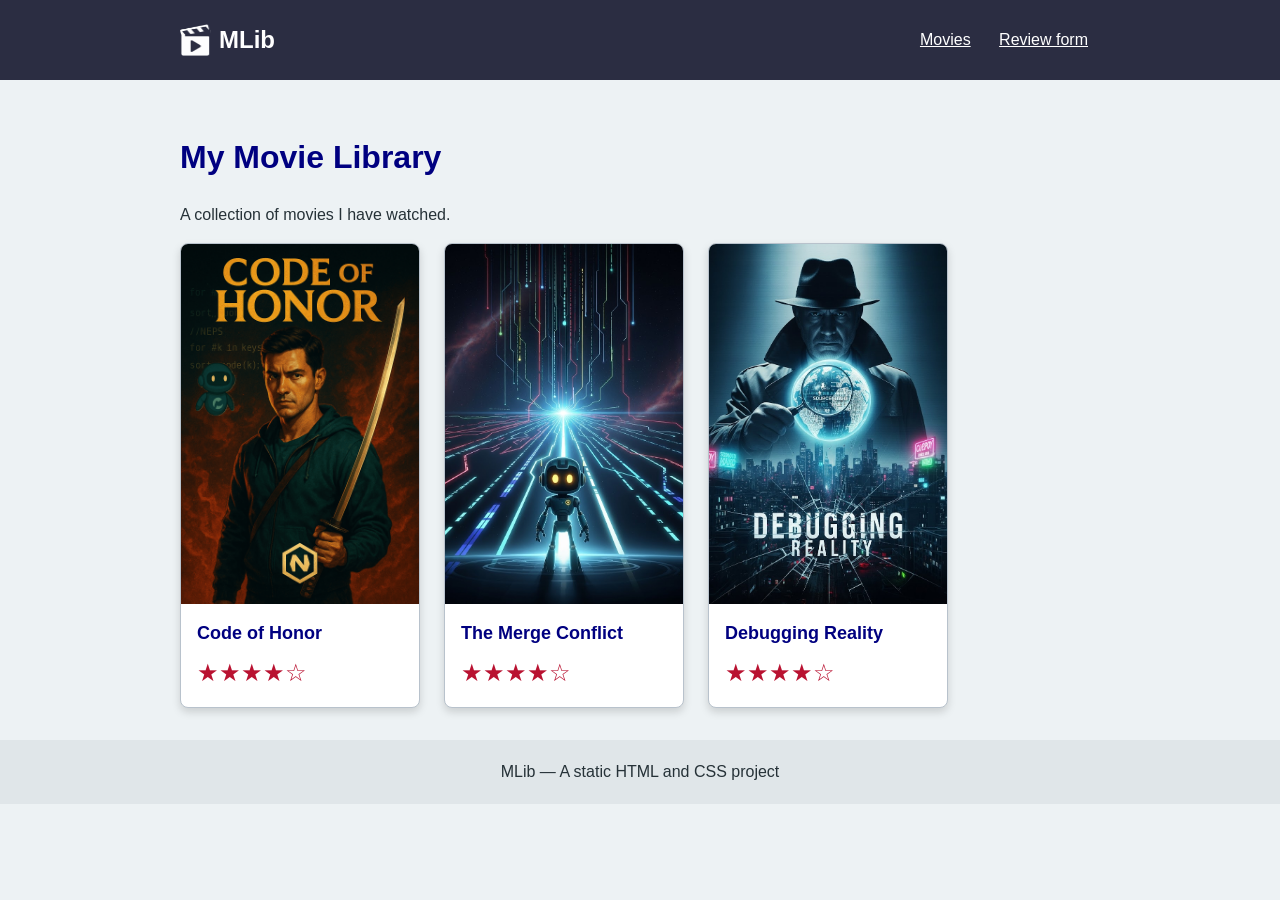
==== index.html @ c6ffb752 "Publish responsive movie library" ====
<!DOCTYPE html>
<html lang="en">
<head>
    <meta charset="UTF-8">
    <meta name="viewport" content="width=device-width, initial-scale=1">
    <title>My Movie Library</title>
    <link rel="stylesheet" href="css/style.css">
</head>
<body>
    <header>
        <div class="header-content">
            <a class="site-name" href="index.html"><img src="assets/images/mlib-icon.svg" alt="" width="31" height="32"> <span>MLib</span></a>
            <nav>
                <a href="index.html" aria-current="page">Movies</a>
                <a href="pages/add-review.html">Review form</a>
            </nav>
        </div>
    </header>
    <main>
        <h1>My Movie Library</h1>
        <p>A collection of movies I have watched.</p>

        <!-- Each poster and title share one existing destination. -->
        <div class="movie-list" id="movies">
            <article class="movie-card">
                <a class="movie-card-link" href="pages/details-code-of-honor.html">
                    <img src="assets/images/code-of-honor-poster.png" alt="" width="240" height="360">
                    <h2>Code of Honor</h2>
                </a>
                <p class="rating">
                    <span class="rating-stars" role="img" aria-label="Rating: 4 out of 5">★★★★☆</span>
                </p>
            </article>

            <article class="movie-card">
                <a class="movie-card-link" href="pages/details-the-merge-conflict.html">
                    <img src="assets/images/the-merge-conflict-poster.jpg" alt="" width="717" height="1024">
                    <h2>The Merge Conflict</h2>
                </a>
                <p class="rating">
                    <span class="rating-stars" role="img" aria-label="Rating: 4 out of 5">★★★★☆</span>
                </p>
            </article>

            <article class="movie-card">
                <a class="movie-card-link" href="pages/details-debugging-reality.html">
                    <img src="assets/images/debugging-reality-poster.jpg" alt="" width="717" height="1024">
                    <h2>Debugging Reality</h2>
                </a>
                <p class="rating">
                    <span class="rating-stars" role="img" aria-label="Rating: 4 out of 5">★★★★☆</span>
                </p>
            </article>
        </div>
    </main>
    <footer>
        <p>MLib &mdash; A static HTML and CSS project</p>
    </footer>
</body>
</html>
---- css/style.css ----
/* Declared dimensions include padding and borders. */
* {
    box-sizing: border-box;
}

/* Base text and page colors. */
body {
    margin: 0;
    font-family: Arial, sans-serif;
    font-size: 16px;
    line-height: 1.5;
    color: #263238;
    background-color: #edf2f4;
}

h1 {
    color: navy;
    font-size: 32px;
}

h2 {
    color: #263238;
    font-size: 24px;
}

h1, h2, .site-name, .rating {
    font-weight: bold;
}

.movie-card h2 {
    color: navy;
    font-size: 18px;
    margin: 16px 16px 8px;
}

/* The logo and its text form one item in the header. */
.site-name {
    font-size: 24px;
    display: flex;
    align-items: center;
    gap: 8px;
    text-decoration: none;
}

/* Keep the outer background as wide as the page. */
header {
    padding: 20px 0;
    color: white;
    background-color: #2b2d42;
}

/* The inner header and main share a width limit and side padding. */
.header-content {
    max-width: 960px;
    margin: 0 auto;
    padding: 0 20px;
    display: flex;
    align-items: center;
    justify-content: space-between;
    flex-wrap: wrap;
    gap: 12px;
}

header a {
    color: white;
}

nav a {
    display: inline-block;
    padding: 8px 12px;
    border-radius: 4px;
}

nav a:hover {
    background-color: #414563;
}

main {
    max-width: 960px;
    margin: 0 auto;
    padding: 32px 20px;
}

footer {
    padding: 20px;
    text-align: center;
    background-color: #e0e6e9;
}

footer p {
    margin: 0;
}

.movie-card {
    transition: box-shadow 0.2s;
    width: 240px;
    max-width: 100%;
    height: auto;
    padding: 0;
    border: 1px solid #b8c2cc;
    border-radius: 8px;
    overflow: hidden;
    background-color: white;
    box-shadow: 0 4px 8px 0 rgba(0, 0, 0, 0.15);
}

.movie-card img {
    display: block;
    width: 100%;
    /* Fill a shared frame proportionally, cropping what does not fit. */
    height: 360px;
    object-fit: cover;
}

.movie-card p {
    margin: 0 16px 16px;
}

.movie-card section {
    padding: 0 16px 16px;
}

.movie-card h3 {
    margin: 0 0 8px;
}

.movie-card section p {
    margin: 0;
}

/* Filled and empty shapes convey the same four-out-of-five rating. */
.rating-stars {
    color: #b91231;
    font-size: 24px;
    font-weight: normal;
}

/* Arrange direct movie children, allowing a new row when needed. */
.movie-list {
    display: flex;
    gap: 24px;
    flex-wrap: wrap;
}

/* Poster and title form one link; the rating remains separate information. */
.movie-card-link {
    display: block;
    color: inherit;
    text-decoration: none;
    border-radius: 8px;
}

.movie-card-link:hover h2 {
    text-decoration: underline;
}

/* Only the poster and information group form the two columns. */
.movie-details {
    display: flex;
    align-items: flex-start;
    gap: 32px;
}

/* Keep the full poster proportional while protecting its width. */
.details-poster {
    display: block;
    width: 280px;
    max-width: 100%;
    height: auto;
    border-radius: 8px;
    flex-shrink: 0;
}

/* The text column can use the remaining space, including a narrow remainder. */
.movie-info {
    flex: 1;
    min-width: 0;
}

.movie-info h1 {
    margin-top: 0;
}

/* Mouse feedback reuses the card shadow. */
.movie-card:hover {
    box-shadow: 0 4px 8px 0 rgba(0, 0, 0, 0.25);
}

.back-link {
    display: inline-block;
    margin-bottom: 24px;
    color: #2b2d42;
    text-decoration: underline;
}

/* Keyboard focus must be visible on both light and dark backgrounds. */
a:focus-visible,
button:focus-visible,
input:focus-visible,
select:focus-visible,
textarea:focus-visible {
    outline: 3px solid #b91231;
    outline-offset: 4px;
}

header a:focus-visible {
    outline-color: #ffdc73;
}

/* Keep the contour inside the link, where the card cannot clip it. */
.movie-card-link:focus-visible {
    outline-offset: -4px;
}

/* The form groups the controls that share one submission. */
.review-form {
    max-width: 640px;
    padding: 24px;
    border: 1px solid #b8c2cc;
    border-radius: 8px;
    background-color: white;
}

.form-field {
    margin-bottom: 16px;
}

label {
    display: block;
    margin-bottom: 6px;
    font-weight: bold;
}

input,
select,
textarea {
    width: 100%;
    padding: 10px;
    border: 1px solid #83919e;
    border-radius: 4px;
    font: inherit;
}

textarea {
    /* Keep resizing from widening the page. */
    resize: vertical;
}

.form-row {
    display: flex;
    gap: 20px;
}

.form-row .form-field {
    min-width: 0;
    flex: 1;
}

.form-note {
    padding: 12px;
    border-left: 4px solid #0969b5;
    background-color: #e8f1f8;
}

/* The button sends an example; it does not save a review. */
button {
    transition: background-color 0.2s;
    padding: 12px 20px;
    border: 1px solid #2b2d42;
    border-radius: 4px;
    font: inherit;
    color: white;
    background-color: #2b2d42;
    cursor: pointer;
}

button:hover {
    background-color: #414563;
}

/* Switch when the two-column content no longer has enough room. */
@media (max-width: 680px) {
    .movie-details,
    .form-row {
        flex-direction: column;
    }

    .details-poster {
        width: 100%;
        max-width: 280px;
    }

    .form-row {
        gap: 0;
    }

    .form-row .form-field {
        width: 100%;
    }
}

/* Keep the feedback, but remove its transition when requested. */
@media (prefers-reduced-motion: reduce) {
    .movie-card,
    button {
        transition: none;
    }
}
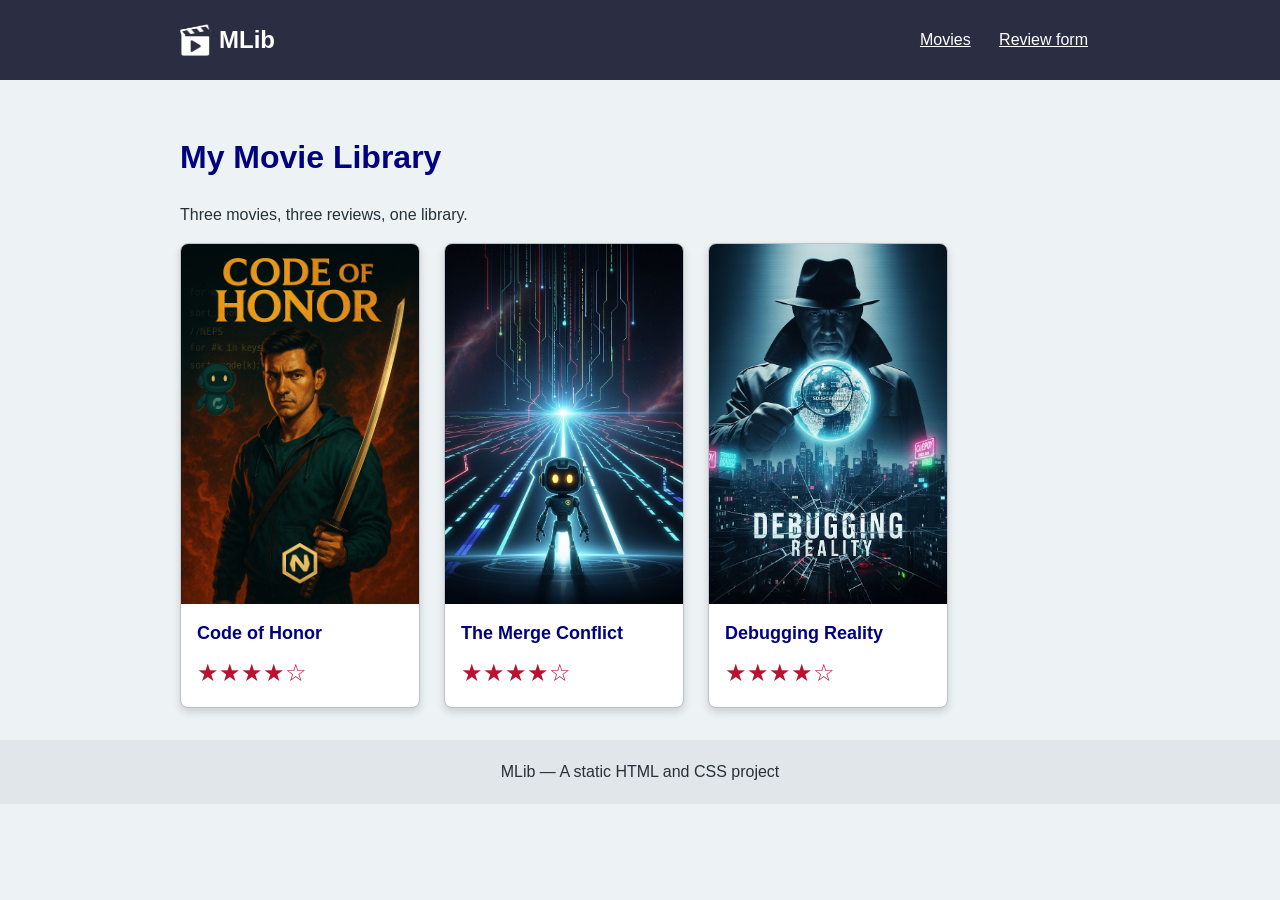
==== commit 34c4267a: "Clarify movie library introduction" ====
--- a/index.html
+++ b/index.html
@@ -18,7 +18,7 @@
     </header>
     <main>
         <h1>My Movie Library</h1>
-        <p>A collection of movies I have watched.</p>
+        <p>Three movies, three reviews, one library.</p>
 
         <!-- Each poster and title share one existing destination. -->
         <div class="movie-list" id="movies">
